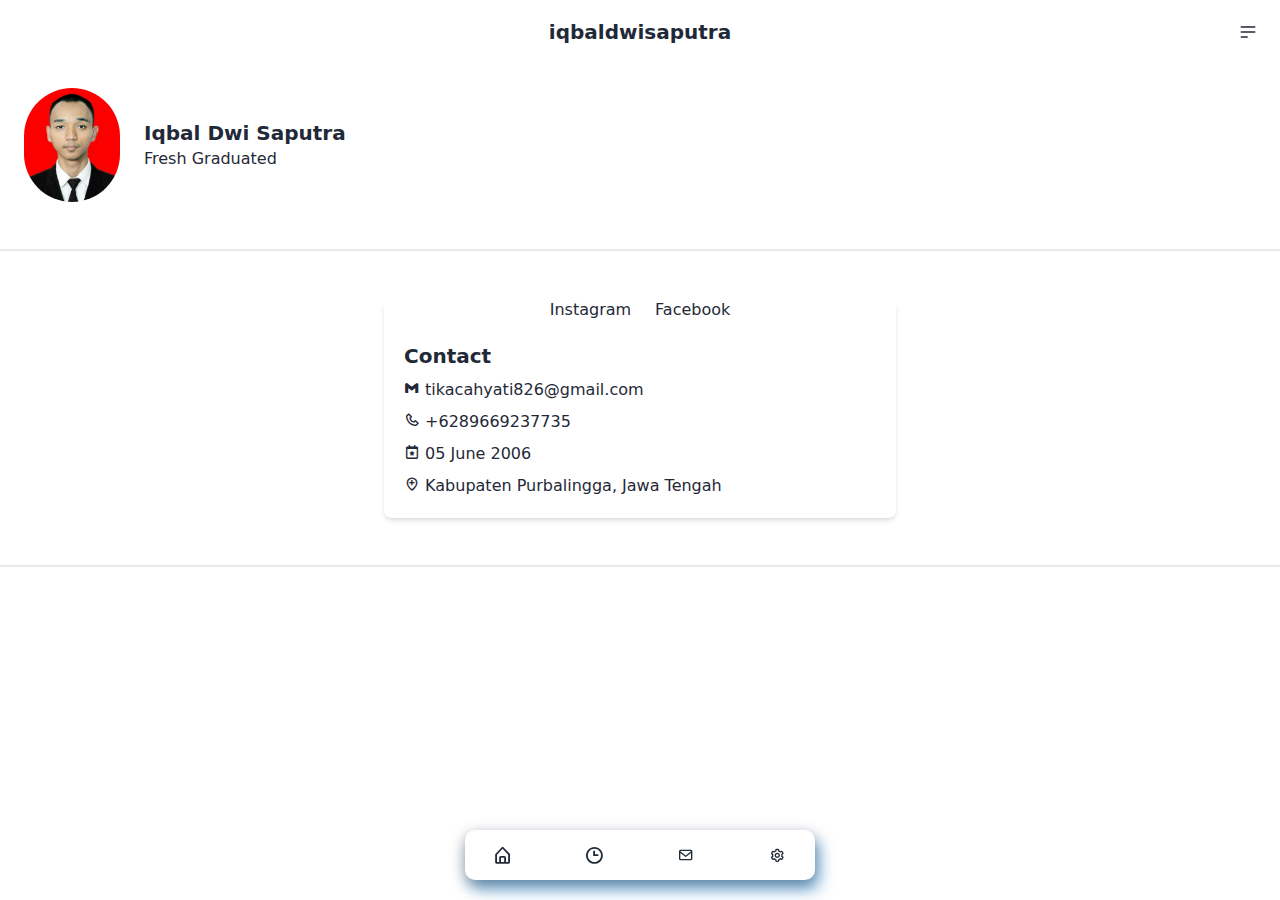
==== public/contact.html @ d7e79543 "Add files via upload" ====
<!DOCTYPE html>
<html lang="en">

<head>
    <meta charset="UTF-8">
    <meta name="viewport" content="width=device-width, initial-scale=1.0">
    <title>Document</title>
    <link rel="stylesheet" href="/src/css/final.css">
    <!-- <link rel="stylesheet" href="/src/boxicons.min.css"> -->
    <link href='https://unpkg.com/boxicons@2.1.4/css/boxicons.min.css' rel='stylesheet'>
    <style>
        .button-container {
            display: flex;
            /* background-color: #5a72a0; */
            width: 350px;
            height: 50px;
            align-items: center;
            justify-content: space-around;
            border-radius: 10px;
            background-color: #fff;
            border-color: #5a72a0;
            box-shadow: rgba(0, 0, 0, 0.35) 0px 5px 15px,
                rgba(27, 133, 219, 0.5) 5px 10px 15px;
        }

        .tombol {
            outline: 0 !important;
            border: 0 !important;
            width: 40px;
            height: 40px;
            background-color: transparent;
            display: flex;
            align-items: center;
            justify-content: center;
            /* color: #fff; */
            transition: all ease-in-out 0.3s;
            cursor: pointer;
        }

        .tombol:hover {
            transform: translateY(-3px);
        }

        .icon {
            font-size: 20px;
        }
    </style>
</head>

<body>
    <div class="navbar bg-base-100">
        <div class="navbar-start">

        </div>
        <div class="navbar-center">
            <a class="btn btn-ghost text-xl">iqbaldwisaputra</a>
        </div>
        <div class="navbar-end">
            <div class="dropdown dropdown-end">
                <div tabindex="0" role="button" class="btn btn-ghost btn-circle">
                    <svg xmlns="http://www.w3.org/2000/svg" class="h-5 w-5" fill="none" viewBox="0 0 24 24"
                        stroke="currentColor">
                        <path stroke-linecap="round" stroke-linejoin="round" stroke-width="2"
                            d="M4 6h16M4 12h16M4 18h7" />
                    </svg>
                </div>
                <ul tabindex="0"
                    class="menu menu-sm dropdown-content mt-3 z-[1] p-2 shadow bg-base-100 rounded-box w-52">
                    <li><a href="https://www.instagram.com/__1kbalee">Instagram</a></li>
                    <li><a href="https://www.facebook.com/iqbaal.das">Facebook</a></li>
                </ul>
            </div>
        </div>
    </div>
    <div class="button-container fixed bottom-5 left-1/2 transform -translate-x-1/2 flex justify-center space-x-4">
        <a href="index.html" class="tombol">
            <i class='bx bx-home-alt icon'></i>
        </a>
        <a href="timeline.html" class="tombol">
            <i class='bx bx-time icon'></i>
        </a>
        <a href="contact.html" class="tombol">
            <i class='bx bx-envelope'></i>
        </a>
        <a href="skills.html" class="tombol">
            <i class='bx bx-cog'></i>
        </a>
    </div>

    <section class="flex items-center justify-center bg-center">
        <div class="container">
            <div class="card w-96">
                <div class="flex items-center p-6">
                    <img class="w-24 rounded-full object-cover" src="/src/img/image.png" alt="Photo">
                    <div class="ml-6">
                        <h3 class="text-xl font-bold">Iqbal Dwi Saputra</h3>
                        <p class="text-gray-600 dark:text-gray-900">Fresh Graduated</p>
                    </div>
                </div>
            </div>
        </div>
    </section>
    <div class="divider"></div>
    <div class="px-5">
        <!-- component -->

        <body class="bg-gray-100">
            <div class="max-w-lg mx-auto my-10 bg-white rounded-lg shadow-md px-5 pb-5">
                <div class="flex justify-center mt-5">
                    <a href="https://www.instagram.com/__1kbalee"
                        class="text-blue-500 hover:text-blue-700 mx-3">Instagram</a>
                    <a href="https://www.facebook.com/iqbaal.das"
                        class="text-blue-500 hover:text-blue-700 mx-3">Facebook</a>
                </div>
                <div class="mt-5">
                    <h3 class="text-xl font-semibold">Contact</h3>
                    <p class="text-gray-600 mt-2"><i class='bx bxl-gmail'></i> tikacahyati826@gmail.com</p>
                    <p class="text-gray-600 mt-2"><i class='bx bx-phone'></i> +6289669237735</p>
                    <p class="text-gray-600 mt-2"><i class='bx bx-calendar-star'></i> 05 June 2006
                    </p>
                    <p class="text-gray-600 mt-2"><i class='bx bx-location-plus'></i> Kabupaten Purbalingga, Jawa Tengah
                    </p>
                </div>
            </div>
        </body>
    </div>
    <div class="divider"></div>
    <script>
        const menuButton = document.getElementById('menu-button');
        const dropdownMenu = document.getElementById('dropdown-menu');

        menuButton.addEventListener('click', () => {
            dropdownMenu.classList.toggle('hidden');
        });

        window.addEventListener('click', (e) => {
            if (!menuButton.contains(e.target) && !dropdownMenu.contains(e.target)) {
                dropdownMenu.classList.add('hidden');
            }
        });
    </script>
</body>

</html>
---- src/css/final.css ----
/*! tailwindcss v3.4.4 | MIT License | https://tailwindcss.com*/*,:after,:before{box-sizing:border-box;border:0 solid}:after,:before{--tw-content:""}:host,html{line-height:1.5;-webkit-text-size-adjust:100%;-moz-tab-size:4;-o-tab-size:4;tab-size:4;font-family:ui-sans-serif,system-ui,sans-serif,Apple Color Emoji,Segoe UI Emoji,Segoe UI Symbol,Noto Color Emoji;font-feature-settings:normal;font-variation-settings:normal;-webkit-tap-highlight-color:transparent}body{margin:0;line-height:inherit}hr{height:0;color:inherit;border-top-width:1px}abbr:where([title]){-webkit-text-decoration:underline dotted;text-decoration:underline dotted}h1,h2,h3,h4,h5,h6{font-size:inherit;font-weight:inherit}a{color:inherit;text-decoration:inherit}b,strong{font-weight:bolder}code,kbd,pre,samp{font-family:ui-monospace,SFMono-Regular,Menlo,Monaco,Consolas,Liberation Mono,Courier New,monospace;font-feature-settings:normal;font-variation-settings:normal;font-size:1em}small{font-size:80%}sub,sup{font-size:75%;line-height:0;position:relative;vertical-align:initial}sub{bottom:-.25em}sup{top:-.5em}table{text-indent:0;border-color:inherit;border-collapse:collapse}button,input,optgroup,select,textarea{font-family:inherit;font-feature-settings:inherit;font-variation-settings:inherit;font-size:100%;font-weight:inherit;line-height:inherit;letter-spacing:inherit;color:inherit;margin:0;padding:0}button,select{text-transform:none}button,input:where([type=button]),input:where([type=reset]),input:where([type=submit]){-webkit-appearance:button;background-color:initial;background-image:none}:-moz-focusring{outline:auto}:-moz-ui-invalid{box-shadow:none}progress{vertical-align:initial}::-webkit-inner-spin-button,::-webkit-outer-spin-button{height:auto}[type=search]{-webkit-appearance:textfield;outline-offset:-2px}::-webkit-search-decoration{-webkit-appearance:none}::-webkit-file-upload-button{-webkit-appearance:button;font:inherit}summary{display:list-item}blockquote,dd,dl,figure,h1,h2,h3,h4,h5,h6,hr,p,pre{margin:0}fieldset{margin:0}fieldset,legend{padding:0}menu,ol,ul{list-style:none;margin:0;padding:0}dialog{padding:0}textarea{resize:vertical}input::-moz-placeholder,textarea::-moz-placeholder{opacity:1;color:#9ca3af}input::placeholder,textarea::placeholder{opacity:1;color:#9ca3af}[role=button],button{cursor:pointer}:disabled{cursor:default}audio,canvas,embed,iframe,img,object,svg,video{display:block;vertical-align:middle}img,video{max-width:100%;height:auto}[hidden]{display:none}:root,[data-theme]{background-color:var(--fallback-b1,oklch(var(--b1)/1));color:var(--fallback-bc,oklch(var(--bc)/1))}@supports not (color:oklch(0% 0 0)){:root{color-scheme:light;--fallback-p:#491eff;--fallback-pc:#d4dbff;--fallback-s:#ff41c7;--fallback-sc:#fff9fc;--fallback-a:#00cfbd;--fallback-ac:#00100d;--fallback-n:#2b3440;--fallback-nc:#d7dde4;--fallback-b1:#fff;--fallback-b2:#e5e6e6;--fallback-b3:#e5e6e6;--fallback-bc:#1f2937;--fallback-in:#00b3f0;--fallback-inc:#000;--fallback-su:#00ca92;--fallback-suc:#000;--fallback-wa:#ffc22d;--fallback-wac:#000;--fallback-er:#ff6f70;--fallback-erc:#000}@media (prefers-color-scheme:dark){:root{color-scheme:dark;--fallback-p:#7582ff;--fallback-pc:#050617;--fallback-s:#ff71cf;--fallback-sc:#190211;--fallback-a:#00c7b5;--fallback-ac:#000e0c;--fallback-n:#2a323c;--fallback-nc:#a6adbb;--fallback-b1:#1d232a;--fallback-b2:#191e24;--fallback-b3:#15191e;--fallback-bc:#a6adbb;--fallback-in:#00b3f0;--fallback-inc:#000;--fallback-su:#00ca92;--fallback-suc:#000;--fallback-wa:#ffc22d;--fallback-wac:#000;--fallback-er:#ff6f70;--fallback-erc:#000}}}html{-webkit-tap-highlight-color:transparent}*{scrollbar-color:currentColor #0000}:root{color-scheme:light;--in:72.06% 0.191 231.6;--su:64.8% 0.150 160;--wa:84.71% 0.199 83.87;--er:71.76% 0.221 22.18;--pc:89.824% 0.06192 275.75;--ac:15.352% 0.0368 183.61;--inc:0% 0 0;--suc:0% 0 0;--wac:0% 0 0;--erc:0% 0 0;--rounded-box:1rem;--rounded-btn:0.5rem;--rounded-badge:1.9rem;--animation-btn:0.25s;--animation-input:.2s;--btn-focus-scale:0.95;--border-btn:1px;--tab-border:1px;--tab-radius:0.5rem;--p:49.12% 0.3096 275.75;--s:69.71% 0.329 342.55;--sc:98.71% 0.0106 342.55;--a:76.76% 0.184 183.61;--n:32.1785% 0.02476 255.701624;--nc:89.4994% 0.011585 252.096176;--b1:100% 0 0;--b2:96.1151% 0 0;--b3:92.4169% 0.00108 197.137559;--bc:27.8078% 0.029596 256.847952}@media (prefers-color-scheme:dark){:root{color-scheme:dark;--in:72.06% 0.191 231.6;--su:64.8% 0.150 160;--wa:84.71% 0.199 83.87;--er:71.76% 0.221 22.18;--pc:13.138% 0.0392 275.75;--sc:14.96% 0.052 342.55;--ac:14.902% 0.0334 183.61;--inc:0% 0 0;--suc:0% 0 0;--wac:0% 0 0;--erc:0% 0 0;--rounded-box:1rem;--rounded-btn:0.5rem;--rounded-badge:1.9rem;--animation-btn:0.25s;--animation-input:.2s;--btn-focus-scale:0.95;--border-btn:1px;--tab-border:1px;--tab-radius:0.5rem;--p:65.69% 0.196 275.75;--s:74.8% 0.26 342.55;--a:74.51% 0.167 183.61;--n:31.3815% 0.021108 254.139175;--nc:74.6477% 0.0216 264.435964;--b1:25.3267% 0.015896 252.417568;--b2:23.2607% 0.013807 253.100675;--b3:21.1484% 0.01165 254.087939;--bc:74.6477% 0.0216 264.435964}}[data-theme=light]{color-scheme:light;--in:72.06% 0.191 231.6;--su:64.8% 0.150 160;--wa:84.71% 0.199 83.87;--er:71.76% 0.221 22.18;--pc:89.824% 0.06192 275.75;--ac:15.352% 0.0368 183.61;--inc:0% 0 0;--suc:0% 0 0;--wac:0% 0 0;--erc:0% 0 0;--rounded-box:1rem;--rounded-btn:0.5rem;--rounded-badge:1.9rem;--animation-btn:0.25s;--animation-input:.2s;--btn-focus-scale:0.95;--border-btn:1px;--tab-border:1px;--tab-radius:0.5rem;--p:49.12% 0.3096 275.75;--s:69.71% 0.329 342.55;--sc:98.71% 0.0106 342.55;--a:76.76% 0.184 183.61;--n:32.1785% 0.02476 255.701624;--nc:89.4994% 0.011585 252.096176;--b1:100% 0 0;--b2:96.1151% 0 0;--b3:92.4169% 0.00108 197.137559;--bc:27.8078% 0.029596 256.847952}[data-theme=dark]{color-scheme:dark;--in:72.06% 0.191 231.6;--su:64.8% 0.150 160;--wa:84.71% 0.199 83.87;--er:71.76% 0.221 22.18;--pc:13.138% 0.0392 275.75;--sc:14.96% 0.052 342.55;--ac:14.902% 0.0334 183.61;--inc:0% 0 0;--suc:0% 0 0;--wac:0% 0 0;--erc:0% 0 0;--rounded-box:1rem;--rounded-btn:0.5rem;--rounded-badge:1.9rem;--animation-btn:0.25s;--animation-input:.2s;--btn-focus-scale:0.95;--border-btn:1px;--tab-border:1px;--tab-radius:0.5rem;--p:65.69% 0.196 275.75;--s:74.8% 0.26 342.55;--a:74.51% 0.167 183.61;--n:31.3815% 0.021108 254.139175;--nc:74.6477% 0.0216 264.435964;--b1:25.3267% 0.015896 252.417568;--b2:23.2607% 0.013807 253.100675;--b3:21.1484% 0.01165 254.087939;--bc:74.6477% 0.0216 264.435964}*,::backdrop,:after,:before{--tw-border-spacing-x:0;--tw-border-spacing-y:0;--tw-translate-x:0;--tw-translate-y:0;--tw-rotate:0;--tw-skew-x:0;--tw-skew-y:0;--tw-scale-x:1;--tw-scale-y:1;--tw-pan-x: ;--tw-pan-y: ;--tw-pinch-zoom: ;--tw-scroll-snap-strictness:proximity;--tw-gradient-from-position: ;--tw-gradient-via-position: ;--tw-gradient-to-position: ;--tw-ordinal: ;--tw-slashed-zero: ;--tw-numeric-figure: ;--tw-numeric-spacing: ;--tw-numeric-fraction: ;--tw-ring-inset: ;--tw-ring-offset-width:0px;--tw-ring-offset-color:#fff;--tw-ring-color:#3b82f680;--tw-ring-offset-shadow:0 0 #0000;--tw-ring-shadow:0 0 #0000;--tw-shadow:0 0 #0000;--tw-shadow-colored:0 0 #0000;--tw-blur: ;--tw-brightness: ;--tw-contrast: ;--tw-grayscale: ;--tw-hue-rotate: ;--tw-invert: ;--tw-saturate: ;--tw-sepia: ;--tw-drop-shadow: ;--tw-backdrop-blur: ;--tw-backdrop-brightness: ;--tw-backdrop-contrast: ;--tw-backdrop-grayscale: ;--tw-backdrop-hue-rotate: ;--tw-backdrop-invert: ;--tw-backdrop-opacity: ;--tw-backdrop-saturate: ;--tw-backdrop-sepia: ;--tw-contain-size: ;--tw-contain-layout: ;--tw-contain-paint: ;--tw-contain-style: }.container{width:100%}@media (min-width:640px){.container{max-width:640px}}@media (min-width:768px){.container{max-width:768px}}@media (min-width:1024px){.container{max-width:1024px}}@media (min-width:1280px){.container{max-width:1280px}}@media (min-width:1536px){.container{max-width:1536px}}@media (hover:hover){.menu li>:not(ul,.menu-title,details,.btn).active,.menu li>:not(ul,.menu-title,details,.btn):active,.menu li>details>summary:active{--tw-bg-opacity:1;background-color:var(--fallback-n,oklch(var(--n)/var(--tw-bg-opacity)));--tw-text-opacity:1;color:var(--fallback-nc,oklch(var(--nc)/var(--tw-text-opacity)))}}.btn{display:inline-flex;height:3rem;min-height:3rem;flex-shrink:0;cursor:pointer;-webkit-user-select:none;-moz-user-select:none;user-select:none;flex-wrap:wrap;align-items:center;justify-content:center;border-radius:var(--rounded-btn,.5rem);border-color:#0000;border-color:oklch(var(--btn-color,var(--b2))/var(--tw-border-opacity));padding-left:1rem;padding-right:1rem;text-align:center;font-size:.875rem;line-height:1em;gap:.5rem;font-weight:600;text-decoration-line:none;transition-duration:.2s;transition-timing-function:cubic-bezier(0,0,.2,1);border-width:var(--border-btn,1px);transition-property:color,background-color,border-color,opacity,box-shadow,transform;--tw-text-opacity:1;color:var(--fallback-bc,oklch(var(--bc)/var(--tw-text-opacity)));--tw-shadow:0 1px 2px 0 #0000000d;--tw-shadow-colored:0 1px 2px 0 var(--tw-shadow-color);box-shadow:var(--tw-ring-offset-shadow,0 0 #0000),var(--tw-ring-shadow,0 0 #0000),var(--tw-shadow);outline-color:var(--fallback-bc,oklch(var(--bc)/1));background-color:oklch(var(--btn-color,var(--b2))/var(--tw-bg-opacity));--tw-bg-opacity:1;--tw-border-opacity:1}.btn-disabled,.btn:disabled,.btn[disabled]{pointer-events:none}.btn-circle{height:3rem;width:3rem;border-radius:9999px;padding:0}:where(.btn:is(input[type=checkbox])),:where(.btn:is(input[type=radio])){width:auto;-webkit-appearance:none;-moz-appearance:none;appearance:none}.btn:is(input[type=checkbox]):after,.btn:is(input[type=radio]):after{--tw-content:attr(aria-label);content:var(--tw-content)}.card{position:relative;display:flex;flex-direction:column;border-radius:var(--rounded-box,1rem)}.card:focus{outline:2px solid #0000;outline-offset:2px}.card figure{display:flex;align-items:center;justify-content:center}.card.image-full{display:grid}.card.image-full:before{position:relative;content:"";z-index:10;border-radius:var(--rounded-box,1rem);--tw-bg-opacity:1;background-color:var(--fallback-n,oklch(var(--n)/var(--tw-bg-opacity)));opacity:.75}.card.image-full:before,.card.image-full>*{grid-column-start:1;grid-row-start:1}.card.image-full>figure img{height:100%;-o-object-fit:cover;object-fit:cover}.card.image-full>.card-body{position:relative;z-index:20;--tw-text-opacity:1;color:var(--fallback-nc,oklch(var(--nc)/var(--tw-text-opacity)))}.divider{display:flex;flex-direction:row;align-items:center;align-self:stretch;margin-top:1rem;margin-bottom:1rem;height:1rem;white-space:nowrap}.divider:after,.divider:before{height:.125rem;width:100%;flex-grow:1;--tw-content:"";content:var(--tw-content);background-color:var(--fallback-bc,oklch(var(--bc)/.1))}.dropdown{position:relative;display:inline-block}.dropdown>:not(summary):focus{outline:2px solid #0000;outline-offset:2px}.dropdown .dropdown-content{position:absolute}.dropdown:is(:not(details)) .dropdown-content{visibility:hidden;opacity:0;transform-origin:top;--tw-scale-x:.95;--tw-scale-y:.95;transform:translate(var(--tw-translate-x),var(--tw-translate-y)) rotate(var(--tw-rotate)) skewX(var(--tw-skew-x)) skewY(var(--tw-skew-y)) scaleX(var(--tw-scale-x)) scaleY(var(--tw-scale-y));transition-property:color,background-color,border-color,text-decoration-color,fill,stroke,opacity,box-shadow,transform,filter,-webkit-backdrop-filter;transition-property:color,background-color,border-color,text-decoration-color,fill,stroke,opacity,box-shadow,transform,filter,backdrop-filter;transition-property:color,background-color,border-color,text-decoration-color,fill,stroke,opacity,box-shadow,transform,filter,backdrop-filter,-webkit-backdrop-filter;transition-timing-function:cubic-bezier(.4,0,.2,1);transition-timing-function:cubic-bezier(0,0,.2,1);transition-duration:.2s}.dropdown-end .dropdown-content{inset-inline-end:0}.dropdown-left .dropdown-content{bottom:auto;inset-inline-end:100%;top:0;transform-origin:right}.dropdown-right .dropdown-content{bottom:auto;inset-inline-start:100%;top:0;transform-origin:left}.dropdown-bottom .dropdown-content{bottom:auto;top:100%;transform-origin:top}.dropdown-top .dropdown-content{bottom:100%;top:auto;transform-origin:bottom}.dropdown-end.dropdown-left .dropdown-content,.dropdown-end.dropdown-right .dropdown-content{bottom:0;top:auto}.dropdown.dropdown-open .dropdown-content,.dropdown:focus-within .dropdown-content,.dropdown:not(.dropdown-hover):focus .dropdown-content{visibility:visible;opacity:1}@media (hover:hover){.dropdown.dropdown-hover:hover .dropdown-content{visibility:visible;opacity:1}.btn:hover{--tw-border-opacity:1;border-color:var(--fallback-b3,oklch(var(--b3)/var(--tw-border-opacity)));--tw-bg-opacity:1;background-color:var(--fallback-b3,oklch(var(--b3)/var(--tw-bg-opacity)))}@supports (color:color-mix(in oklab,black,black)){.btn:hover{background-color:color-mix(in oklab,oklch(var(--btn-color,var(--b2))/var(--tw-bg-opacity,1)) 90%,#000);border-color:color-mix(in oklab,oklch(var(--btn-color,var(--b2))/var(--tw-border-opacity,1)) 90%,#000)}}@supports not (color:oklch(0% 0 0)){.btn:hover{background-color:var(--btn-color,var(--fallback-b2));border-color:var(--btn-color,var(--fallback-b2))}}.btn.glass:hover{--glass-opacity:25%;--glass-border-opacity:15%}.btn-ghost:hover{border-color:#0000}@supports (color:oklch(0% 0 0)){.btn-ghost:hover{background-color:var(--fallback-bc,oklch(var(--bc)/.2))}}.btn-disabled:hover,.btn:disabled:hover,.btn[disabled]:hover{--tw-border-opacity:0;background-color:var(--fallback-n,oklch(var(--n)/var(--tw-bg-opacity)));--tw-bg-opacity:0.2;color:var(--fallback-bc,oklch(var(--bc)/var(--tw-text-opacity)));--tw-text-opacity:0.2}@supports (color:color-mix(in oklab,black,black)){.btn:is(input[type=checkbox]:checked):hover,.btn:is(input[type=radio]:checked):hover{background-color:color-mix(in oklab,var(--fallback-p,oklch(var(--p)/1)) 90%,#000);border-color:color-mix(in oklab,var(--fallback-p,oklch(var(--p)/1)) 90%,#000)}}.dropdown.dropdown-hover:hover .dropdown-content{--tw-scale-x:1;--tw-scale-y:1;transform:translate(var(--tw-translate-x),var(--tw-translate-y)) rotate(var(--tw-rotate)) skewX(var(--tw-skew-x)) skewY(var(--tw-skew-y)) scaleX(var(--tw-scale-x)) scaleY(var(--tw-scale-y))}:where(.menu li:not(.menu-title,.disabled)>:not(ul,details,.menu-title)):not(.active,.btn):hover,:where(.menu li:not(.menu-title,.disabled)>details>summary:not(.menu-title)):not(.active,.btn):hover{cursor:pointer;outline:2px solid #0000;outline-offset:2px}@supports (color:oklch(0% 0 0)){:where(.menu li:not(.menu-title,.disabled)>:not(ul,details,.menu-title)):not(.active,.btn):hover,:where(.menu li:not(.menu-title,.disabled)>details>summary:not(.menu-title)):not(.active,.btn):hover{background-color:var(--fallback-bc,oklch(var(--bc)/.1))}}}.dropdown:is(details) summary::-webkit-details-marker{display:none}.join .dropdown .join-item:first-child:not(:last-child),.join :first-child:not(:last-child) .dropdown .join-item{border-start-end-radius:inherit;border-end-end-radius:inherit}.link{cursor:pointer;text-decoration-line:underline}.menu{display:flex;flex-direction:column;flex-wrap:wrap;font-size:.875rem;line-height:1.25rem;padding:.5rem}.menu :where(li ul){position:relative;white-space:nowrap;margin-inline-start:1rem;padding-inline-start:.5rem}.menu :where(li:not(.menu-title)>:not(ul,details,.menu-title,.btn)),.menu :where(li:not(.menu-title)>details>summary:not(.menu-title)){display:grid;grid-auto-flow:column;align-content:flex-start;align-items:center;gap:.5rem;grid-auto-columns:minmax(auto,max-content) auto max-content;-webkit-user-select:none;-moz-user-select:none;user-select:none}.menu li.disabled{cursor:not-allowed;-webkit-user-select:none;-moz-user-select:none;user-select:none;color:var(--fallback-bc,oklch(var(--bc)/.3))}.menu :where(li>.menu-dropdown:not(.menu-dropdown-show)){display:none}:where(.menu li){position:relative;display:flex;flex-shrink:0;flex-direction:column;flex-wrap:wrap;align-items:stretch}:where(.menu li) .badge{justify-self:end}.navbar{display:flex;align-items:center;padding:var(--navbar-padding,.5rem);min-height:4rem;width:100%}:where(.navbar>:not(script,style)){display:inline-flex;align-items:center}.navbar-start{width:50%;justify-content:flex-start}.navbar-center{flex-shrink:0}.navbar-end{width:50%;justify-content:flex-end}.timeline{position:relative;display:flex}:where(.timeline>li){position:relative;display:grid;flex-shrink:0;align-items:center;grid-template-rows:var(--timeline-row-start,minmax(0,1fr)) auto var(
      --timeline-row-end,minmax(0,1fr)
    );grid-template-columns:var(--timeline-col-start,minmax(0,1fr)) auto var(
      --timeline-col-end,minmax(0,1fr)
    )}.timeline>li>hr{width:100%;border-width:0}:where(.timeline>li>hr):first-child{grid-column-start:1;grid-row-start:2}:where(.timeline>li>hr):last-child{grid-column-start:3;grid-column-end:none;grid-row-start:2;grid-row-end:auto}.timeline-start{grid-column-start:1;grid-column-end:4;grid-row-start:1;grid-row-end:2;margin:.25rem;align-self:flex-end;justify-self:center}.timeline-middle{grid-column-start:2;grid-row-start:2}.timeline-end{grid-column-start:1;grid-column-end:4;grid-row-start:3;grid-row-end:4;margin:.25rem;align-self:flex-start;justify-self:center}.toggle{flex-shrink:0;--tglbg:var(--fallback-b1,oklch(var(--b1)/1));--handleoffset:1.5rem;--handleoffsetcalculator:calc(var(--handleoffset)*-1);--togglehandleborder:0 0;height:1.5rem;width:3rem;cursor:pointer;-webkit-appearance:none;-moz-appearance:none;appearance:none;border-radius:var(--rounded-badge,1.9rem);border-width:1px;border-color:currentColor;background-color:currentColor;color:var(--fallback-bc,oklch(var(--bc)/.5));transition:background,box-shadow var(--animation-input,.2s) ease-out;box-shadow:var(--handleoffsetcalculator) 0 0 2px var(--tglbg) inset,0 0 0 2px var(--tglbg) inset,var(--togglehandleborder)}@media (prefers-reduced-motion:no-preference){.btn{animation:button-pop var(--animation-btn,.25s) ease-out}}.btn:active:focus,.btn:active:hover{animation:button-pop 0s ease-out;transform:scale(var(--btn-focus-scale,.97))}@supports not (color:oklch(0% 0 0)){.btn{background-color:var(--btn-color,var(--fallback-b2));border-color:var(--btn-color,var(--fallback-b2))}}.btn:focus-visible{outline-style:solid;outline-width:2px;outline-offset:2px}.btn.glass{--tw-shadow:0 0 #0000;--tw-shadow-colored:0 0 #0000;box-shadow:var(--tw-ring-offset-shadow,0 0 #0000),var(--tw-ring-shadow,0 0 #0000),var(--tw-shadow);outline-color:currentColor}.btn.glass.btn-active{--glass-opacity:25%;--glass-border-opacity:15%}.btn-ghost{border-width:1px;border-color:#0000;background-color:initial;color:currentColor;--tw-shadow:0 0 #0000;--tw-shadow-colored:0 0 #0000;box-shadow:var(--tw-ring-offset-shadow,0 0 #0000),var(--tw-ring-shadow,0 0 #0000),var(--tw-shadow);outline-color:currentColor}.btn-ghost.btn-active{border-color:#0000;background-color:var(--fallback-bc,oklch(var(--bc)/.2))}.btn.btn-disabled,.btn:disabled,.btn[disabled]{--tw-border-opacity:0;background-color:var(--fallback-n,oklch(var(--n)/var(--tw-bg-opacity)));--tw-bg-opacity:0.2;color:var(--fallback-bc,oklch(var(--bc)/var(--tw-text-opacity)));--tw-text-opacity:0.2}.btn:is(input[type=checkbox]:checked),.btn:is(input[type=radio]:checked){--tw-border-opacity:1;border-color:var(--fallback-p,oklch(var(--p)/var(--tw-border-opacity)));--tw-bg-opacity:1;background-color:var(--fallback-p,oklch(var(--p)/var(--tw-bg-opacity)));--tw-text-opacity:1;color:var(--fallback-pc,oklch(var(--pc)/var(--tw-text-opacity)))}.btn:is(input[type=checkbox]:checked):focus-visible,.btn:is(input[type=radio]:checked):focus-visible{outline-color:var(--fallback-p,oklch(var(--p)/1))}@keyframes button-pop{0%{transform:scale(var(--btn-focus-scale,.98))}40%{transform:scale(1.02)}to{transform:scale(1)}}.card :where(figure:first-child){overflow:hidden;border-start-start-radius:inherit;border-start-end-radius:inherit;border-end-start-radius:unset;border-end-end-radius:unset}.card :where(figure:last-child){overflow:hidden;border-start-start-radius:unset;border-start-end-radius:unset;border-end-start-radius:inherit;border-end-end-radius:inherit}.card:focus-visible{outline:2px solid currentColor;outline-offset:2px}.card.bordered{border-width:1px;--tw-border-opacity:1;border-color:var(--fallback-b2,oklch(var(--b2)/var(--tw-border-opacity)))}.card.compact .card-body{padding:1rem;font-size:.875rem;line-height:1.25rem}.card.image-full :where(figure){overflow:hidden;border-radius:inherit}@keyframes checkmark{0%{background-position-y:5px}50%{background-position-y:-2px}to{background-position-y:0}}.divider:not(:empty){gap:1rem}.dropdown.dropdown-open .dropdown-content,.dropdown:focus .dropdown-content,.dropdown:focus-within .dropdown-content{--tw-scale-x:1;--tw-scale-y:1;transform:translate(var(--tw-translate-x),var(--tw-translate-y)) rotate(var(--tw-rotate)) skewX(var(--tw-skew-x)) skewY(var(--tw-skew-y)) scaleX(var(--tw-scale-x)) scaleY(var(--tw-scale-y))}.link:focus{outline:2px solid #0000;outline-offset:2px}.link:focus-visible{outline:2px solid currentColor;outline-offset:2px}:where(.menu li:empty){--tw-bg-opacity:1;background-color:var(--fallback-bc,oklch(var(--bc)/var(--tw-bg-opacity)));opacity:.1;margin:.5rem 1rem;height:1px}.menu :where(li ul):before{position:absolute;bottom:.75rem;inset-inline-start:0;top:.75rem;width:1px;--tw-bg-opacity:1;background-color:var(--fallback-bc,oklch(var(--bc)/var(--tw-bg-opacity)));opacity:.1;content:""}.menu :where(li:not(.menu-title)>:not(ul,details,.menu-title,.btn)),.menu :where(li:not(.menu-title)>details>summary:not(.menu-title)){border-radius:var(--rounded-btn,.5rem);padding:.5rem 1rem;text-align:start;transition-property:color,background-color,border-color,text-decoration-color,fill,stroke,opacity,box-shadow,transform,filter,-webkit-backdrop-filter;transition-property:color,background-color,border-color,text-decoration-color,fill,stroke,opacity,box-shadow,transform,filter,backdrop-filter;transition-property:color,background-color,border-color,text-decoration-color,fill,stroke,opacity,box-shadow,transform,filter,backdrop-filter,-webkit-backdrop-filter;transition-timing-function:cubic-bezier(.4,0,.2,1);transition-timing-function:cubic-bezier(0,0,.2,1);transition-duration:.2s;text-wrap:balance}:where(.menu li:not(.menu-title,.disabled)>:not(ul,details,.menu-title)):is(summary):not(.active,.btn):focus-visible,:where(.menu li:not(.menu-title,.disabled)>:not(ul,details,.menu-title)):not(summary,.active,.btn).focus,:where(.menu li:not(.menu-title,.disabled)>:not(ul,details,.menu-title)):not(summary,.active,.btn):focus,:where(.menu li:not(.menu-title,.disabled)>details>summary:not(.menu-title)):is(summary):not(.active,.btn):focus-visible,:where(.menu li:not(.menu-title,.disabled)>details>summary:not(.menu-title)):not(summary,.active,.btn).focus,:where(.menu li:not(.menu-title,.disabled)>details>summary:not(.menu-title)):not(summary,.active,.btn):focus{cursor:pointer;background-color:var(--fallback-bc,oklch(var(--bc)/.1));--tw-text-opacity:1;color:var(--fallback-bc,oklch(var(--bc)/var(--tw-text-opacity)));outline:2px solid #0000;outline-offset:2px}.menu li>:not(ul,.menu-title,details,.btn).active,.menu li>:not(ul,.menu-title,details,.btn):active,.menu li>details>summary:active{--tw-bg-opacity:1;background-color:var(--fallback-n,oklch(var(--n)/var(--tw-bg-opacity)));--tw-text-opacity:1;color:var(--fallback-nc,oklch(var(--nc)/var(--tw-text-opacity)))}.menu :where(li>details>summary)::-webkit-details-marker{display:none}.menu :where(li>.menu-dropdown-toggle):after,.menu :where(li>details>summary):after{justify-self:end;display:block;margin-top:-.5rem;height:.5rem;width:.5rem;transform:rotate(45deg);transition-property:transform,margin-top;transition-duration:.3s;transition-timing-function:cubic-bezier(.4,0,.2,1);content:"";transform-origin:75% 75%;box-shadow:2px 2px;pointer-events:none}.menu :where(li>.menu-dropdown-toggle.menu-dropdown-show):after,.menu :where(li>details[open]>summary):after{transform:rotate(225deg);margin-top:0}.mockup-phone .display{overflow:hidden;border-radius:40px;margin-top:-25px}@keyframes modal-pop{0%{opacity:0}}@keyframes progress-loading{50%{background-position-x:-115%}}@keyframes radiomark{0%{box-shadow:0 0 0 12px var(--fallback-b1,oklch(var(--b1)/1)) inset,0 0 0 12px var(--fallback-b1,oklch(var(--b1)/1)) inset}50%{box-shadow:0 0 0 3px var(--fallback-b1,oklch(var(--b1)/1)) inset,0 0 0 3px var(--fallback-b1,oklch(var(--b1)/1)) inset}to{box-shadow:0 0 0 4px var(--fallback-b1,oklch(var(--b1)/1)) inset,0 0 0 4px var(--fallback-b1,oklch(var(--b1)/1)) inset}}@keyframes rating-pop{0%{transform:translateY(-.125em)}40%{transform:translateY(-.125em)}to{transform:translateY(0)}}@keyframes skeleton{0%{background-position:150%}to{background-position:-50%}}.timeline hr{height:.25rem}:where(.timeline hr){--tw-bg-opacity:1;background-color:var(--fallback-b3,oklch(var(--b3)/var(--tw-bg-opacity)))}:where(.timeline:has(.timeline-middle) hr):first-child{border-start-end-radius:var(--rounded-badge,1.9rem);border-end-end-radius:var(--rounded-badge,1.9rem);border-start-start-radius:0;border-end-start-radius:0}:where(.timeline:has(.timeline-middle) hr):last-child{border-start-start-radius:var(--rounded-badge,1.9rem);border-end-start-radius:var(--rounded-badge,1.9rem);border-start-end-radius:0;border-end-end-radius:0}:where(.timeline:not(:has(.timeline-middle)) :first-child hr:last-child){border-start-start-radius:var(--rounded-badge,1.9rem);border-end-start-radius:var(--rounded-badge,1.9rem);border-start-end-radius:0;border-end-end-radius:0}:where(.timeline:not(:has(.timeline-middle)) :last-child hr:first-child){border-start-end-radius:var(--rounded-badge,1.9rem);border-end-end-radius:var(--rounded-badge,1.9rem);border-start-start-radius:0;border-end-start-radius:0}@keyframes toast-pop{0%{transform:scale(.9);opacity:0}to{transform:scale(1);opacity:1}}[dir=rtl] .toggle{--handleoffsetcalculator:calc(var(--handleoffset)*1)}.toggle:focus-visible{outline-style:solid;outline-width:2px;outline-offset:2px;outline-color:var(--fallback-bc,oklch(var(--bc)/.2))}.toggle:hover{background-color:currentColor}.toggle:checked,.toggle[aria-checked=true]{background-image:none;--handleoffsetcalculator:var(--handleoffset);--tw-text-opacity:1;color:var(--fallback-bc,oklch(var(--bc)/var(--tw-text-opacity)))}[dir=rtl] .toggle:checked,[dir=rtl] .toggle[aria-checked=true]{--handleoffsetcalculator:calc(var(--handleoffset)*-1)}.toggle:indeterminate{--tw-text-opacity:1;color:var(--fallback-bc,oklch(var(--bc)/var(--tw-text-opacity)))}.toggle:indeterminate,[dir=rtl] .toggle:indeterminate{box-shadow:calc(var(--handleoffset)/2) 0 0 2px var(--tglbg) inset,calc(var(--handleoffset)/-2) 0 0 2px var(--tglbg) inset,0 0 0 2px var(--tglbg) inset}.toggle:disabled{cursor:not-allowed;--tw-border-opacity:1;border-color:var(--fallback-bc,oklch(var(--bc)/var(--tw-border-opacity)));background-color:initial;opacity:.3;--togglehandleborder:0 0 0 3px var(--fallback-bc,oklch(var(--bc)/1)) inset,var(--handleoffsetcalculator) 0 0 3px var(--fallback-bc,oklch(var(--bc)/1)) inset}.btn-circle:where(.btn-xs){height:1.5rem;width:1.5rem;border-radius:9999px;padding:0}.btn-circle:where(.btn-sm){height:2rem;width:2rem;border-radius:9999px;padding:0}.btn-circle:where(.btn-md){height:3rem;width:3rem;border-radius:9999px;padding:0}.btn-circle:where(.btn-lg){height:4rem;width:4rem;border-radius:9999px;padding:0}.timeline-vertical{flex-direction:column}.timeline-compact .timeline-start,.timeline-horizontal.timeline-compact .timeline-start{grid-column-start:1;grid-column-end:4;grid-row-start:3;grid-row-end:4;margin:.25rem;align-self:flex-start;justify-self:center}.timeline-compact li:has(.timeline-start) .timeline-end,.timeline-horizontal.timeline-compact li:has(.timeline-start) .timeline-end{grid-column-start:none;grid-row-start:auto}.timeline-vertical.timeline-compact>li{--timeline-col-start:0}.timeline-vertical.timeline-compact .timeline-start{grid-column-start:3;grid-column-end:4;grid-row-start:1;grid-row-end:4;align-self:center;justify-self:start}.timeline-vertical.timeline-compact li:has(.timeline-start) .timeline-end{grid-column-start:auto;grid-row-start:none}:where(.timeline-vertical>li){--timeline-row-start:minmax(0,1fr);--timeline-row-end:minmax(0,1fr);justify-items:center}.timeline-vertical>li>hr{height:100%}:where(.timeline-vertical>li>hr):first-child{grid-column-start:2;grid-row-start:1}:where(.timeline-vertical>li>hr):last-child{grid-column-start:2;grid-column-end:auto;grid-row-start:3;grid-row-end:none}.timeline-vertical .timeline-start{grid-column-start:1;grid-column-end:2;grid-row-start:1;grid-row-end:4;align-self:center;justify-self:end}.timeline-vertical .timeline-end{grid-column-start:3;grid-column-end:4;grid-row-start:1;grid-row-end:4;align-self:center;justify-self:start}.timeline-vertical:where(.timeline-snap-icon)>li{--timeline-col-start:minmax(0,1fr);--timeline-row-start:0.5rem}.timeline-horizontal .timeline-start{grid-column-start:1;grid-column-end:4;grid-row-start:1;grid-row-end:2;align-self:flex-end;justify-self:center}.timeline-horizontal .timeline-end{grid-column-start:1;grid-column-end:4;grid-row-start:3;grid-row-end:4;align-self:flex-start;justify-self:center}.timeline-horizontal:where(.timeline-snap-icon)>li,:where(.timeline-snap-icon)>li{--timeline-col-start:0.5rem;--timeline-row-start:minmax(0,1fr)}.menu-sm :where(li:not(.menu-title)>:not(ul,details,.menu-title)),.menu-sm :where(li:not(.menu-title)>details>summary:not(.menu-title)){border-radius:var(--rounded-btn,.5rem);padding:.25rem .75rem;font-size:.875rem;line-height:1.25rem}.menu-sm .menu-title{padding:.5rem .75rem}.timeline-vertical>li>hr{width:.25rem}:where(.timeline-vertical:has(.timeline-middle)>li>hr):first-child{border-bottom-right-radius:var(--rounded-badge,1.9rem);border-bottom-left-radius:var(--rounded-badge,1.9rem);border-top-left-radius:0;border-top-right-radius:0}:where(.timeline-vertical:has(.timeline-middle)>li>hr):last-child{border-top-left-radius:var(--rounded-badge,1.9rem);border-top-right-radius:var(--rounded-badge,1.9rem);border-bottom-right-radius:0;border-bottom-left-radius:0}:where(.timeline-vertical:not(:has(.timeline-middle)) :first-child>hr:last-child){border-top-left-radius:var(--rounded-badge,1.9rem);border-top-right-radius:var(--rounded-badge,1.9rem);border-bottom-right-radius:0;border-bottom-left-radius:0}:where(.timeline-vertical:not(:has(.timeline-middle)) :last-child>hr:first-child){border-bottom-right-radius:var(--rounded-badge,1.9rem);border-bottom-left-radius:var(--rounded-badge,1.9rem);border-top-left-radius:0;border-top-right-radius:0}:where(.timeline-horizontal:has(.timeline-middle)>li>hr):first-child{border-start-end-radius:var(--rounded-badge,1.9rem);border-end-end-radius:var(--rounded-badge,1.9rem);border-start-start-radius:0;border-end-start-radius:0}:where(.timeline-horizontal:has(.timeline-middle)>li>hr):last-child{border-start-start-radius:var(--rounded-badge,1.9rem);border-end-start-radius:var(--rounded-badge,1.9rem);border-start-end-radius:0;border-end-end-radius:0}.fixed{position:fixed}.relative{position:relative}.bottom-5{bottom:1.25rem}.left-1\/2{left:50%}.z-50{z-index:50}.z-\[1\]{z-index:1}.mx-3{margin-left:.75rem;margin-right:.75rem}.mx-auto{margin-left:auto;margin-right:auto}.my-10{margin-top:2.5rem}.mb-10,.my-10{margin-bottom:2.5rem}.mb-2{margin-bottom:.5rem}.mb-32{margin-bottom:8rem}.ml-6{margin-left:1.5rem}.mt-2{margin-top:.5rem}.mt-3{margin-top:.75rem}.mt-5{margin-top:1.25rem}.block{display:block}.flex{display:flex}.hidden{display:none}.h-5{height:1.25rem}.w-24{width:6rem}.w-5{width:1.25rem}.w-52{width:13rem}.w-96{width:24rem}.max-w-lg{max-width:32rem}.-translate-x-1\/2{--tw-translate-x:-50%}.-translate-x-1\/2,.transform{transform:translate(var(--tw-translate-x),var(--tw-translate-y)) rotate(var(--tw-rotate)) skewX(var(--tw-skew-x)) skewY(var(--tw-skew-y)) scaleX(var(--tw-scale-x)) scaleY(var(--tw-scale-y))}.list-decimal{list-style-type:decimal}.list-disc{list-style-type:disc}.flex-col{flex-direction:column}.items-center{align-items:center}.justify-center{justify-content:center}.space-x-4>:not([hidden])~:not([hidden]){--tw-space-x-reverse:0;margin-right:calc(1rem*var(--tw-space-x-reverse));margin-left:calc(1rem*(1 - var(--tw-space-x-reverse)))}.rounded-box{border-radius:var(--rounded-box,1rem)}.rounded-full{border-radius:9999px}.rounded-lg{border-radius:.5rem}.rounded-sm{border-radius:.125rem}.border{border-width:1px}.bg-base-100{--tw-bg-opacity:1;background-color:var(--fallback-b1,oklch(var(--b1)/var(--tw-bg-opacity)))}.bg-clip-border{background-clip:initial}.bg-center{background-position:50%}.object-cover{-o-object-fit:cover;object-fit:cover}.p-2{padding:.5rem}.p-6{padding:1.5rem}.px-5{padding-left:1.25rem;padding-right:1.25rem}.pb-5{padding-bottom:1.25rem}.font-mono{font-family:ui-monospace,SFMono-Regular,Menlo,Monaco,Consolas,Liberation Mono,Courier New,monospace}.font-sans{font-family:ui-sans-serif,system-ui,sans-serif,Apple Color Emoji,Segoe UI Emoji,Segoe UI Symbol,Noto Color Emoji}.text-2xl{font-size:1.5rem;line-height:2rem}.text-base{font-size:1rem;line-height:1.5rem}.text-lg{font-size:1.125rem}.text-lg,.text-xl{line-height:1.75rem}.text-xl{font-size:1.25rem}.font-black{font-weight:900}.font-bold{font-weight:700}.font-light{font-weight:300}.font-medium{font-weight:500}.font-semibold{font-weight:600}.italic{font-style:italic}.leading-relaxed{line-height:1.625}.leading-snug{line-height:1.375}.tracking-normal{letter-spacing:0}.antialiased{-webkit-font-smoothing:antialiased;-moz-osx-font-smoothing:grayscale}.shadow{--tw-shadow:0 1px 3px 0 #0000001a,0 1px 2px -1px #0000001a;--tw-shadow-colored:0 1px 3px 0 var(--tw-shadow-color),0 1px 2px -1px var(--tw-shadow-color)}.shadow,.shadow-md{box-shadow:var(--tw-ring-offset-shadow,0 0 #0000),var(--tw-ring-shadow,0 0 #0000),var(--tw-shadow)}.shadow-md{--tw-shadow:0 4px 6px -1px #0000001a,0 2px 4px -2px #0000001a;--tw-shadow-colored:0 4px 6px -1px var(--tw-shadow-color),0 2px 4px -2px var(--tw-shadow-color)}.outline{outline-style:solid}.transition{transition-property:color,background-color,border-color,text-decoration-color,fill,stroke,opacity,box-shadow,transform,filter,-webkit-backdrop-filter;transition-property:color,background-color,border-color,text-decoration-color,fill,stroke,opacity,box-shadow,transform,filter,backdrop-filter;transition-property:color,background-color,border-color,text-decoration-color,fill,stroke,opacity,box-shadow,transform,filter,backdrop-filter,-webkit-backdrop-filter;transition-timing-function:cubic-bezier(.4,0,.2,1);transition-duration:.15s}.ease-in-out{transition-timing-function:cubic-bezier(.4,0,.2,1)}@media not all and (min-width:768px){.max-md\:timeline-compact,.max-md\:timeline-compact
.timeline-horizontal{--timeline-row-start:0}.max-md\:timeline-compact .timeline-horizontal .timeline-start,.max-md\:timeline-compact .timeline-start{grid-column-start:1;grid-column-end:4;grid-row-start:3;grid-row-end:4;margin:.25rem;align-self:flex-start;justify-self:center}.max-md\:timeline-compact .timeline-horizontal li:has(.timeline-start) .timeline-end,.max-md\:timeline-compact li:has(.timeline-start) .timeline-end{grid-column-start:none;grid-row-start:auto}.max-md\:timeline-compact.timeline-vertical>li{--timeline-col-start:0}.max-md\:timeline-compact.timeline-vertical .timeline-start{grid-column-start:3;grid-column-end:4;grid-row-start:1;grid-row-end:4;align-self:center;justify-self:start}.max-md\:timeline-compact.timeline-vertical li:has(.timeline-start) .timeline-end{grid-column-start:auto;grid-row-start:none}}@media (min-width:768px){.md\:text-end{text-align:end}}
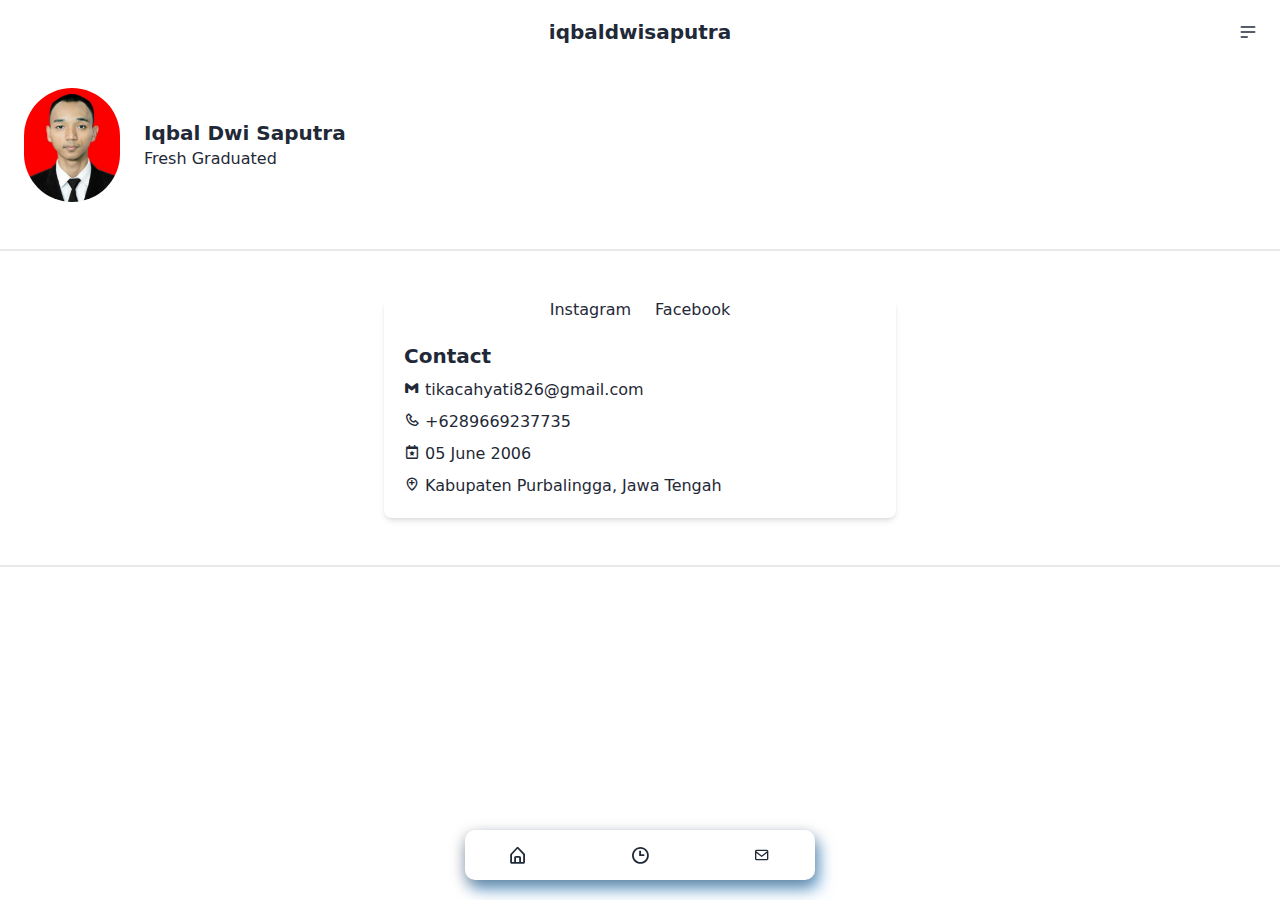
==== commit e76489e6: "Update contact.html" ====
--- a/public/contact.html
+++ b/public/contact.html
@@ -82,9 +82,6 @@
         <a href="contact.html" class="tombol">
             <i class='bx bx-envelope'></i>
         </a>
-        <a href="skills.html" class="tombol">
-            <i class='bx bx-cog'></i>
-        </a>
     </div>
 
     <section class="flex items-center justify-center bg-center">
@@ -141,4 +138,4 @@
     </script>
 </body>
 
-</html>+</html>
